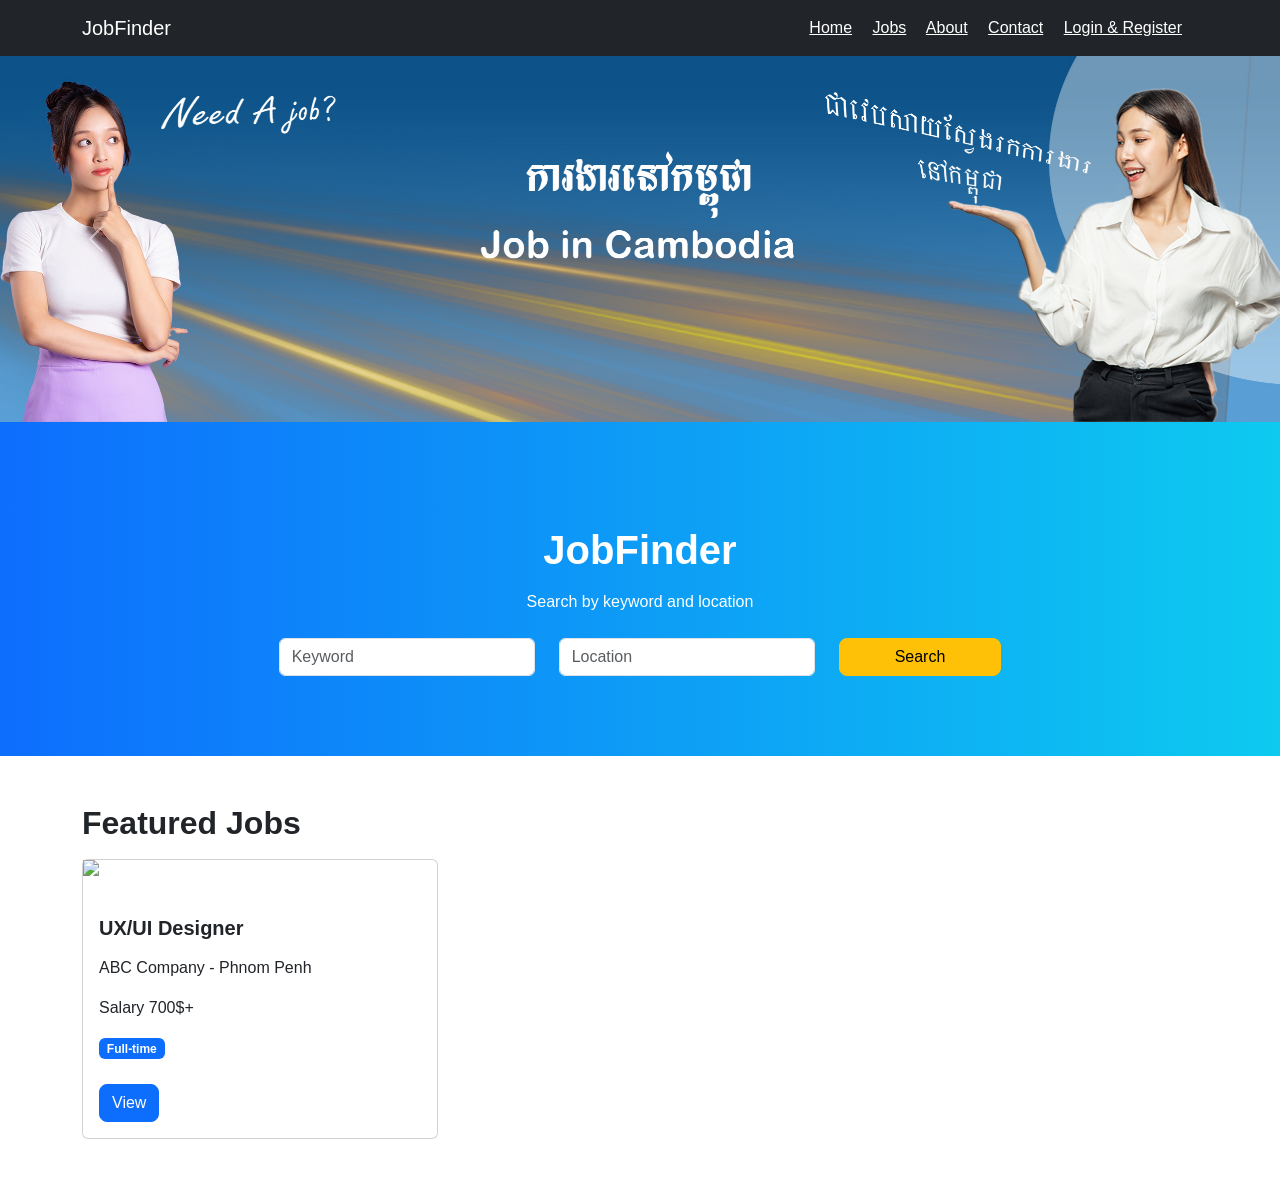
==== index.html @ 8d99468b "first commit" ====
<!DOCTYPE html>
<html lang="en">
<head>
<meta charset="UTF-8">
<title>Home</title>

<link href="https://cdn.jsdelivr.net/npm/bootstrap@5.3.8/dist/css/bootstrap.min.css" rel="stylesheet">
<script src="https://cdn.jsdelivr.net/npm/bootstrap@5.3.8/dist/js/bootstrap.bundle.min.js" integrity="sha384-FKyoEForCGlyvwx9Hj09JcYn3nv7wiPVlz7YYwJrWVcXK/BmnVDxM+D2scQbITxI" crossorigin="anonymous"></script>
<link rel="stylesheet" href="style.css">
</head>

<body>
<!-- Navbar -->
<nav class="navbar navbar-dark bg-dark">
  <div class="container">
    <a class="navbar-brand" href="index.html">JobFinder</a>
    <div>
      <a class="text-white me-3" href="index.html">Home</a>
      <a class="text-white me-3" href="jobs.html">Jobs</a>
      <a class="text-white me-3" href="about.html">About</a>
      <a class="text-white me-3" href="contact.html">Contact</a>
      <a class="text-white me-3" href="login.html">Login & Register</a>
    </div>
  </div>
</nav>
<div id="carouselExampleFade" class="carousel slide carousel-fade">
  <div class="carousel-inner">
    <div class="carousel-item active">
      <img src="img/Artboard 1.jpg" class="d-block w-100" alt="...">
    </div>
    <div class="carousel-item">
      <img src="img/Artboard 2.jpg" class="d-block w-100" alt="...">
    </div>
    <div class="carousel-item">
      <img src="img/Artboard 3.jpg" class="d-block w-100" alt="...">
    </div>
  </div>
  <button class="carousel-control-prev" type="button" data-bs-target="#carouselExampleFade" data-bs-slide="prev">
    <span class="carousel-control-prev-icon" aria-hidden="true"></span>
    <span class="visually-hidden">Previous</span>
  </button>
  <button class="carousel-control-next" type="button" data-bs-target="#carouselExampleFade" data-bs-slide="next">
    <span class="carousel-control-next-icon" aria-hidden="true"></span>
    <span class="visually-hidden">Next</span>
  </button>
</div>
<!-- Banner -->
<section class="banner">
  <h1 class="fw-bold mt-4 mb-3">JobFinder</h1>
  <p>Search by keyword and location</p>
  <div class="container mt-4">
    <div class="row justify-content-center">
      <div class="col-md-3"><input class="form-control" placeholder="Keyword"></div>
      <div class="col-md-3"><input class="form-control" placeholder="Location"></div>
      <div class="col-md-2"><button class="btn btn-warning w-100">Search</button></div>
    </div>
  </div>
</section>
<section>
  <!-- Jobs Show -->
  <div class="container my-5">
   <h2 class="fw-bold mt-4 mb-3">Featured Jobs</h2>

  <div class="row mt-3">
    <!-- Job 1 -->
    <div class="col-md-4">
      <div class="card">
        <img src="https://cdn.dribbble.com/users/278524/screenshots/5722035/hiring_positions_4x.png"card-img-top">
        <div class="card-body">
          <h5 class="fw-bold mt-4 mb-3">UX/UI Designer</h5>
          <p>ABC Company - Phnom Penh</p>
          <p>Salary 700$+</p>
          <span class="badge bg-primary">Full-time</span><br><br>
          <a href="job-detail.html" class="btn btn-primary">View</a>
          <a href="jobs.html"></a>
        </div>
      </div>
    </div>
  </div>
</div>
</section>
</div>

</body>
</html>
---- style.css ----
body {
  font-family: Arial, sans-serif;
}

/* Banner */
.banner {
  
  background: linear-gradient(to right, #0d6efd, #0dcaf0);
  color: white;
  padding: 80px;
  text-align: center;
}

/* Cards */
.card {
  transition: 0.3s;
}
.card:hover {
  transform: translateY(-5px);
}

/* Buttons */
.btn {
  border-radius: 8px;
}

/* Forms */
input, textarea {
  border-radius: 6px;
}
.carousel{
  width: 100%;
}
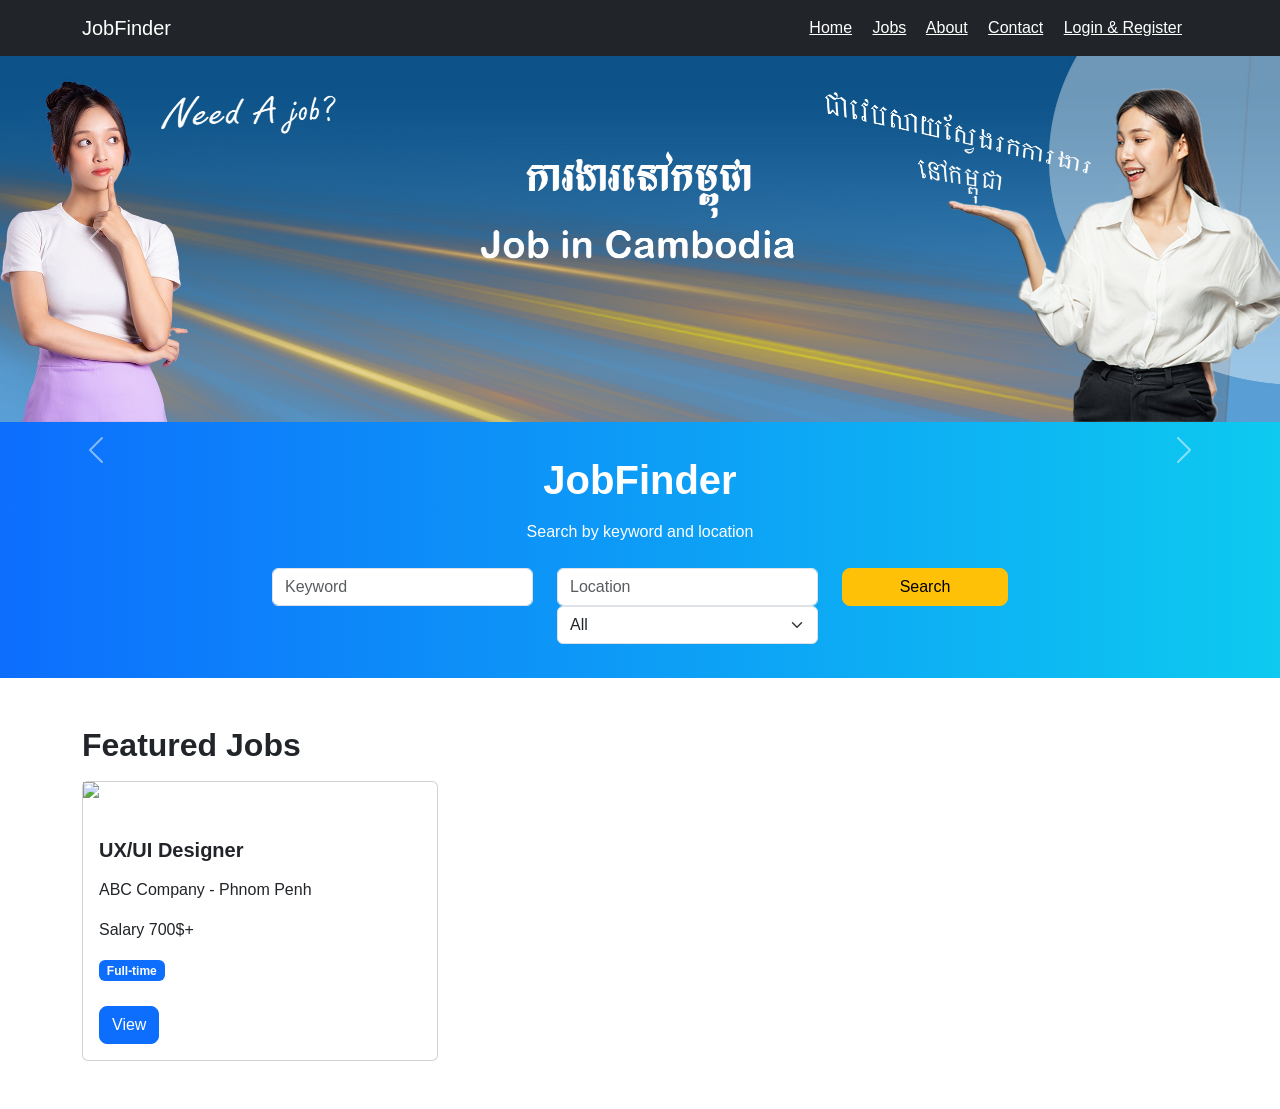
==== commit cb82e210: "Update code" ====
--- a/index.html
+++ b/index.html
@@ -23,17 +23,27 @@
     </div>
   </div>
 </nav>
-<div id="carouselExampleFade" class="carousel slide carousel-fade">
+  <div id="carouselExampleInterval" class="carousel slide" data-bs-ride="carousel">
   <div class="carousel-inner">
-    <div class="carousel-item active">
+    <div class="carousel-item active" data-bs-interval="10000">
       <img src="img/Artboard 1.jpg" class="d-block w-100" alt="...">
     </div>
-    <div class="carousel-item">
+    <div class="carousel-item" data-bs-interval="2000">
       <img src="img/Artboard 2.jpg" class="d-block w-100" alt="...">
     </div>
     <div class="carousel-item">
       <img src="img/Artboard 3.jpg" class="d-block w-100" alt="...">
     </div>
+  </div>
+  <button class="carousel-control-prev" type="button" data-bs-target="#carouselExampleInterval" data-bs-slide="prev">
+    <span class="carousel-control-prev-icon" aria-hidden="true"></span>
+    <span class="visually-hidden">Previous</span>
+  </button>
+  <button class="carousel-control-next" type="button" data-bs-target="#carouselExampleInterval" data-bs-slide="next">
+    <span class="carousel-control-next-icon" aria-hidden="true"></span>
+    <span class="visually-hidden">Next</span>
+  </button>
+</div>
   </div>
   <button class="carousel-control-prev" type="button" data-bs-target="#carouselExampleFade" data-bs-slide="prev">
     <span class="carousel-control-prev-icon" aria-hidden="true"></span>
@@ -51,7 +61,14 @@
   <div class="container mt-4">
     <div class="row justify-content-center">
       <div class="col-md-3"><input class="form-control" placeholder="Keyword"></div>
-      <div class="col-md-3"><input class="form-control" placeholder="Location"></div>
+      <div class="col-md-3"><input class="form-control" placeholder="Location">
+      <select class="form-select mb-4">
+    <option>All</option>
+    <option>Full-time</option>
+    <option>Part-time</option>
+    <option>Remote</option>
+  </select>
+</div>
       <div class="col-md-2"><button class="btn btn-warning w-100">Search</button></div>
     </div>
   </div>
--- a/style.css
+++ b/style.css
@@ -7,7 +7,7 @@
   
   background: linear-gradient(to right, #0d6efd, #0dcaf0);
   color: white;
-  padding: 80px;
+  padding: 10px;
   text-align: center;
 }
 
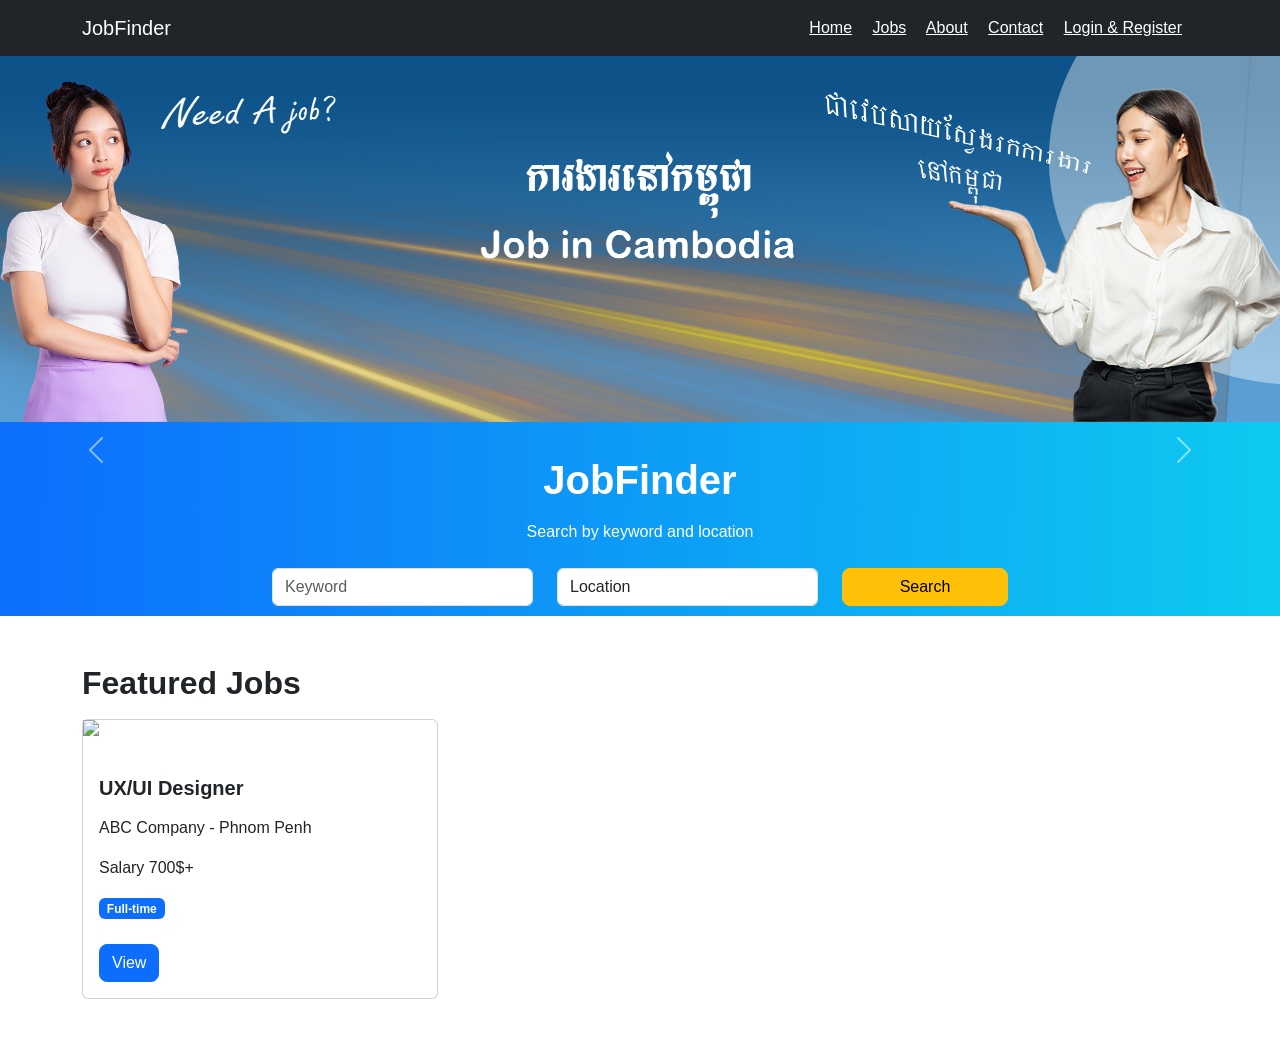
==== commit 3228ee07: "Update code" ====
--- a/index.html
+++ b/index.html
@@ -61,13 +61,16 @@
   <div class="container mt-4">
     <div class="row justify-content-center">
       <div class="col-md-3"><input class="form-control" placeholder="Keyword"></div>
-      <div class="col-md-3"><input class="form-control" placeholder="Location">
-      <select class="form-select mb-4">
-    <option>All</option>
-    <option>Full-time</option>
-    <option>Part-time</option>
-    <option>Remote</option>
-  </select>
+      <!-- Location -->
+      <div class="col-md-3">
+    <select class="form-control" name="location">
+        <option value="">Location</option>
+        <option value="phnom-penh">Phnom Penh</option>
+        <option value="siem-reap">Siem Reap</option>
+        <option value="battambang">Battambang</option>
+        <option value="kampot">Kampot</option>
+        
+    </select>
 </div>
       <div class="col-md-2"><button class="btn btn-warning w-100">Search</button></div>
     </div>
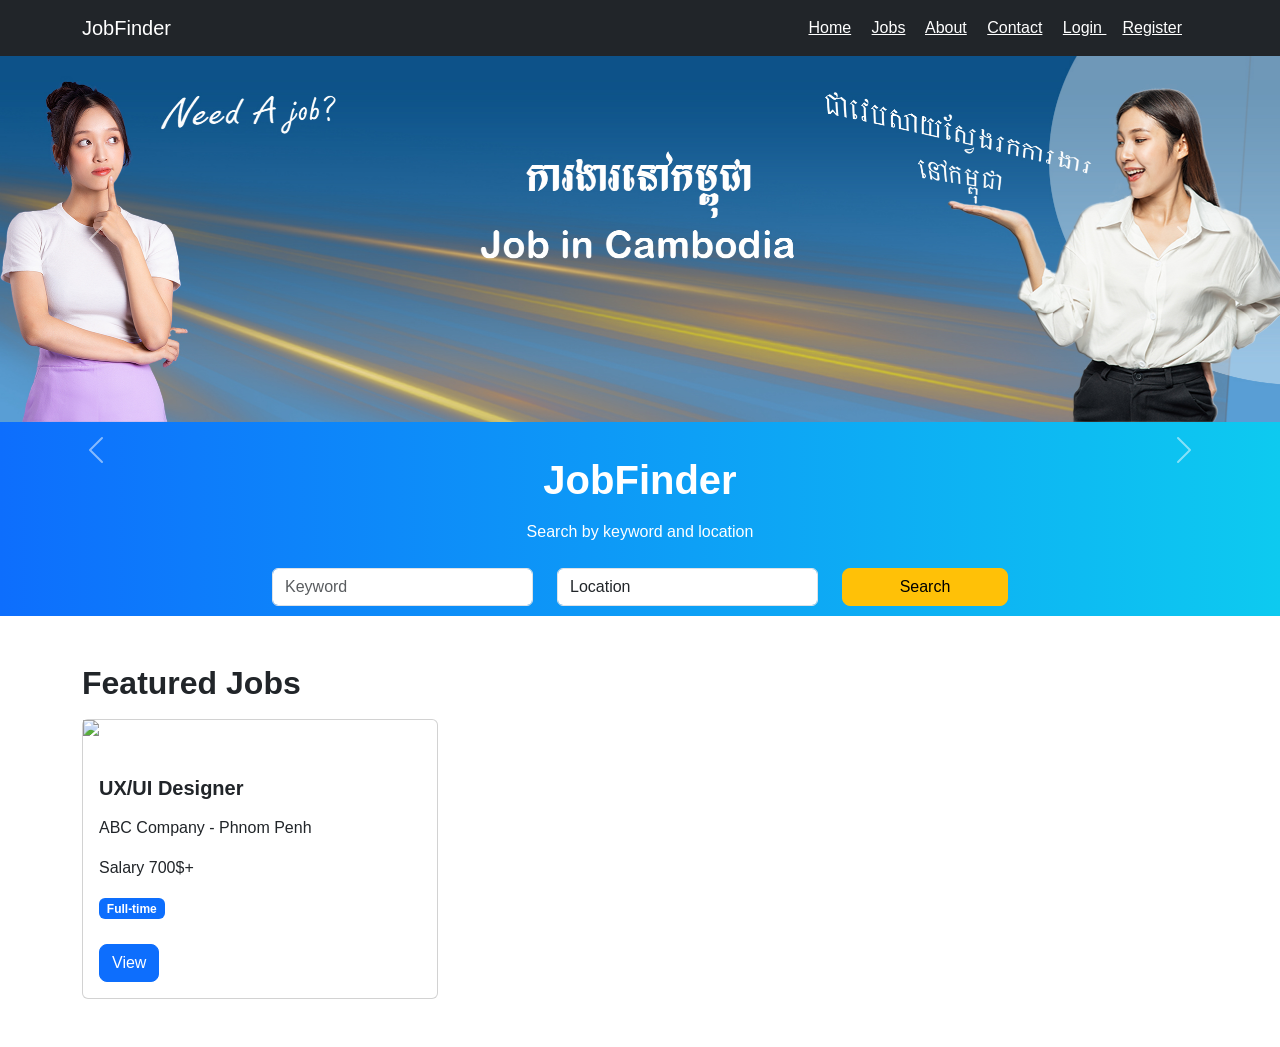
==== commit 4f22f056: "Update code" ====
--- a/index.html
+++ b/index.html
@@ -19,7 +19,8 @@
       <a class="text-white me-3" href="jobs.html">Jobs</a>
       <a class="text-white me-3" href="about.html">About</a>
       <a class="text-white me-3" href="contact.html">Contact</a>
-      <a class="text-white me-3" href="login.html">Login & Register</a>
+      <a class="text-white me-3" href="login.html">Login </a>
+      <a class="text-white me-3" href="Register.html"> Register </a>
     </div>
   </div>
 </nav>
